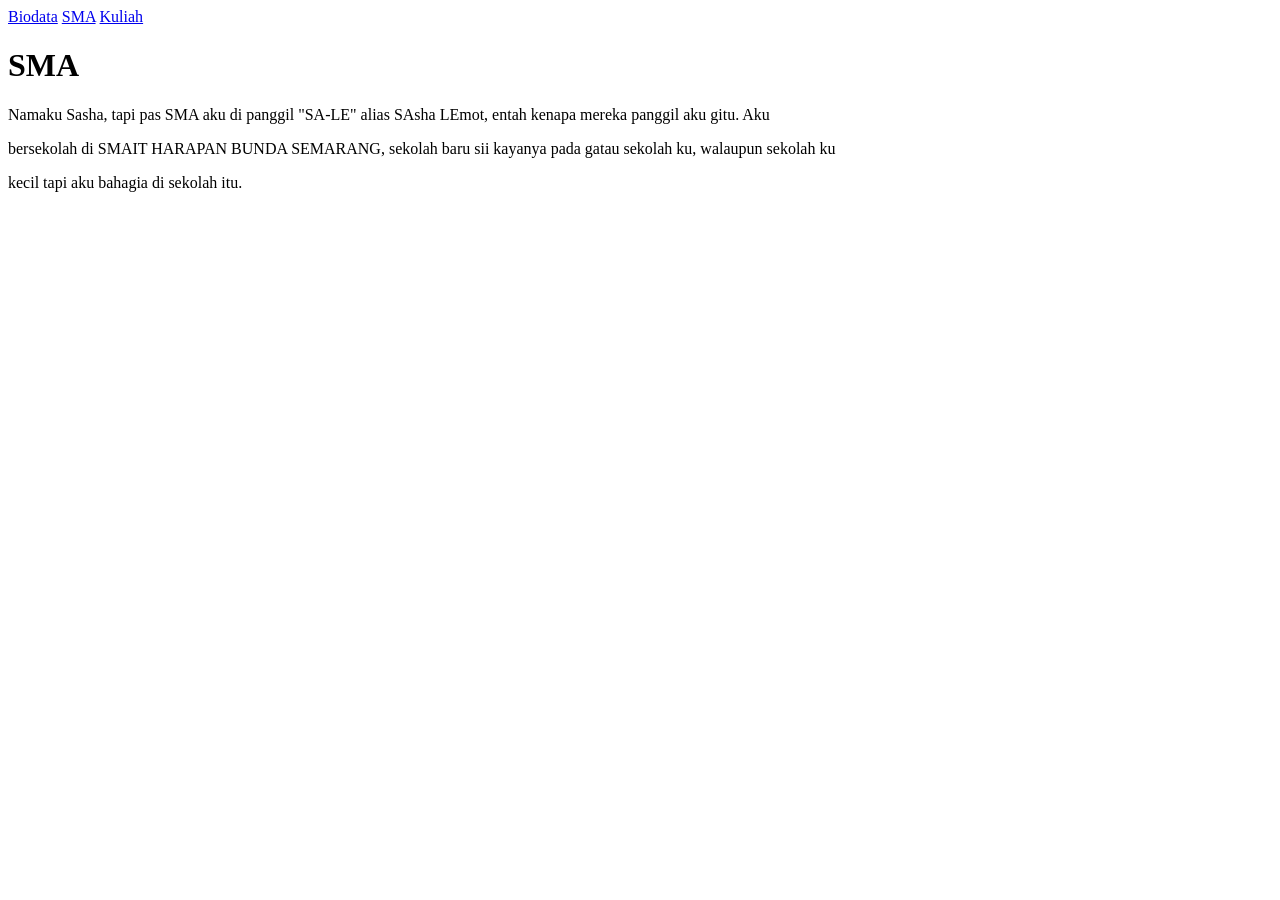
==== hlm2.aaz.html @ 374d3911 "update semua file" ====
<html>
    <head>
        <title>
            WEB AAZ
        </title>
    </head>
    <body>
         <h>
            <a href="web.aaz.html" = >Biodata</a>
            <a href="hlm2.aaz.html" = >SMA</a>
            <a href="hlm3.aaz.html" = >Kuliah</a>
        </h>
        <h1>
            SMA
        </h1>
        <p>
            Namaku Sasha, tapi pas SMA aku di panggil "SA-LE" alias SAsha LEmot, entah kenapa mereka panggil aku gitu. Aku
        </p>
        <p>
            bersekolah di SMAIT HARAPAN BUNDA SEMARANG, sekolah baru sii kayanya pada gatau sekolah ku, walaupun sekolah ku
        </p>
        <p>
            kecil tapi aku bahagia di sekolah itu.
        </p>
    </body>
</html>
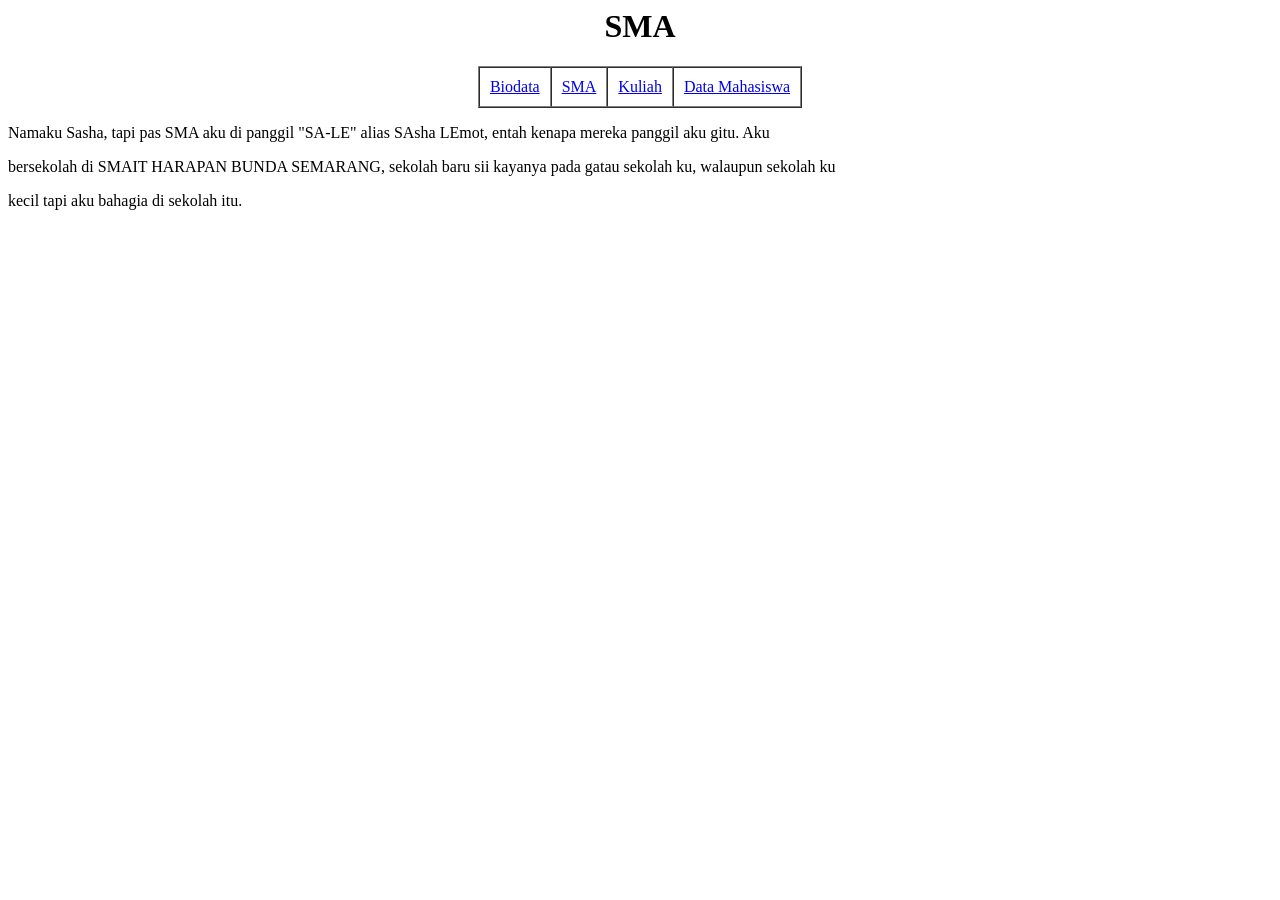
==== commit 69928873: "first commit" ====
--- a/hlm2.aaz.html
+++ b/hlm2.aaz.html
@@ -5,14 +5,25 @@
         </title>
     </head>
     <body>
-         <h>
-            <a href="web.aaz.html" = >Biodata</a>
-            <a href="hlm2.aaz.html" = >SMA</a>
-            <a href="hlm3.aaz.html" = >Kuliah</a>
-        </h>
-        <h1>
+        <h1 align="center">
             SMA
         </h1>
+         <table border="1" align="center" cellspacing="0" cellpadding="10px">
+            <tr>
+                <td>
+                    <a href="web.aaz.html" = >Biodata</a>
+                </td>
+                <td>
+                    <a href="hlm2.aaz.html" = >SMA</a>
+                </td>
+                <td>
+                    <a href="hlm3.aaz.html" = >Kuliah</a>
+                </td>
+                <td>
+                    <a href="mahasiswa.html" = >Data Mahasiswa</a>
+                </td>
+            </tr>
+        </table>
         <p>
             Namaku Sasha, tapi pas SMA aku di panggil "SA-LE" alias SAsha LEmot, entah kenapa mereka panggil aku gitu. Aku
         </p>
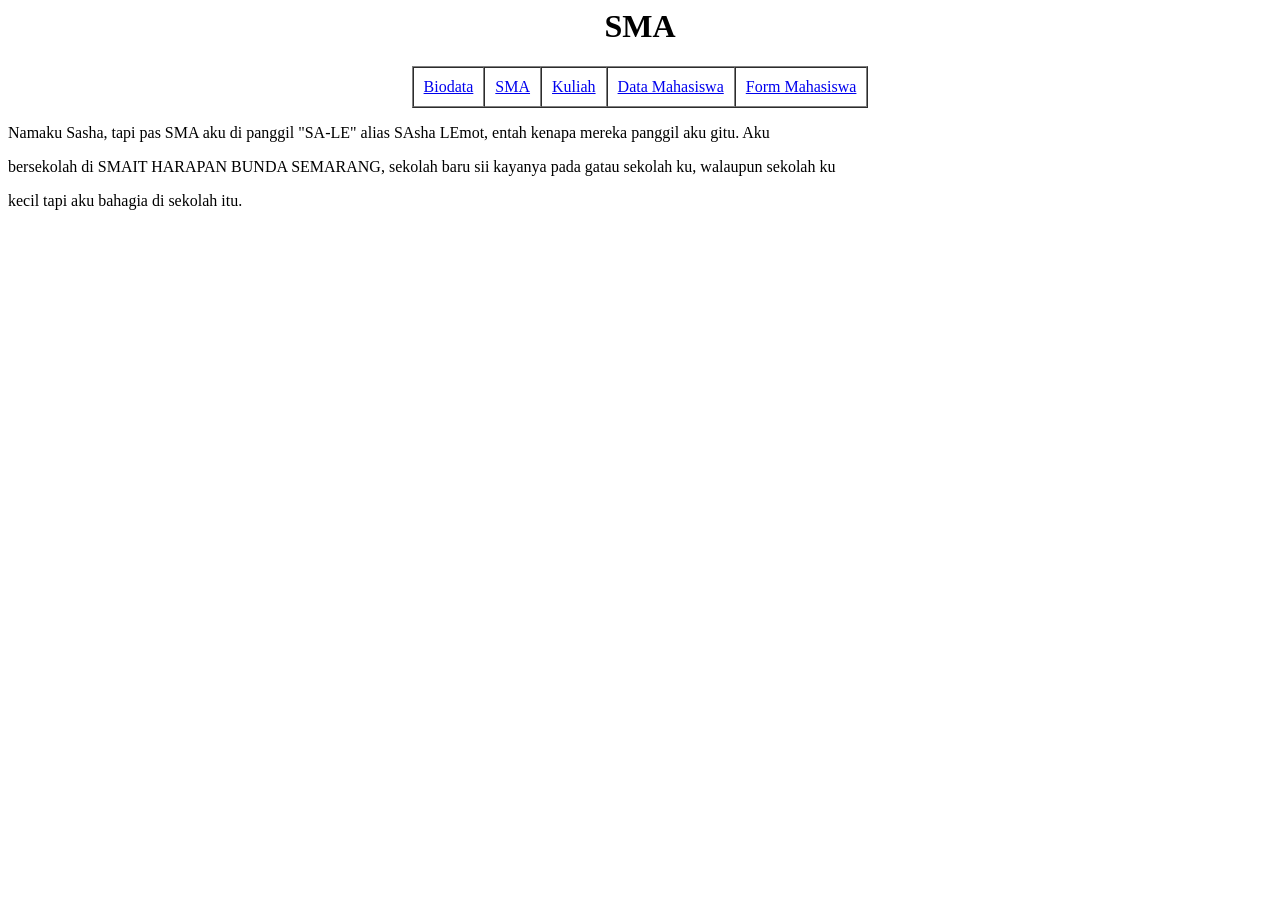
==== commit ee32ee08: "first commit" ====
--- a/hlm2.aaz.html
+++ b/hlm2.aaz.html
@@ -22,6 +22,9 @@
                 <td>
                     <a href="mahasiswa.html" = >Data Mahasiswa</a>
                 </td>
+                <td>
+                <a href="tambahdata.html" = >Form Mahasiswa</a>
+                </td>
             </tr>
         </table>
         <p>
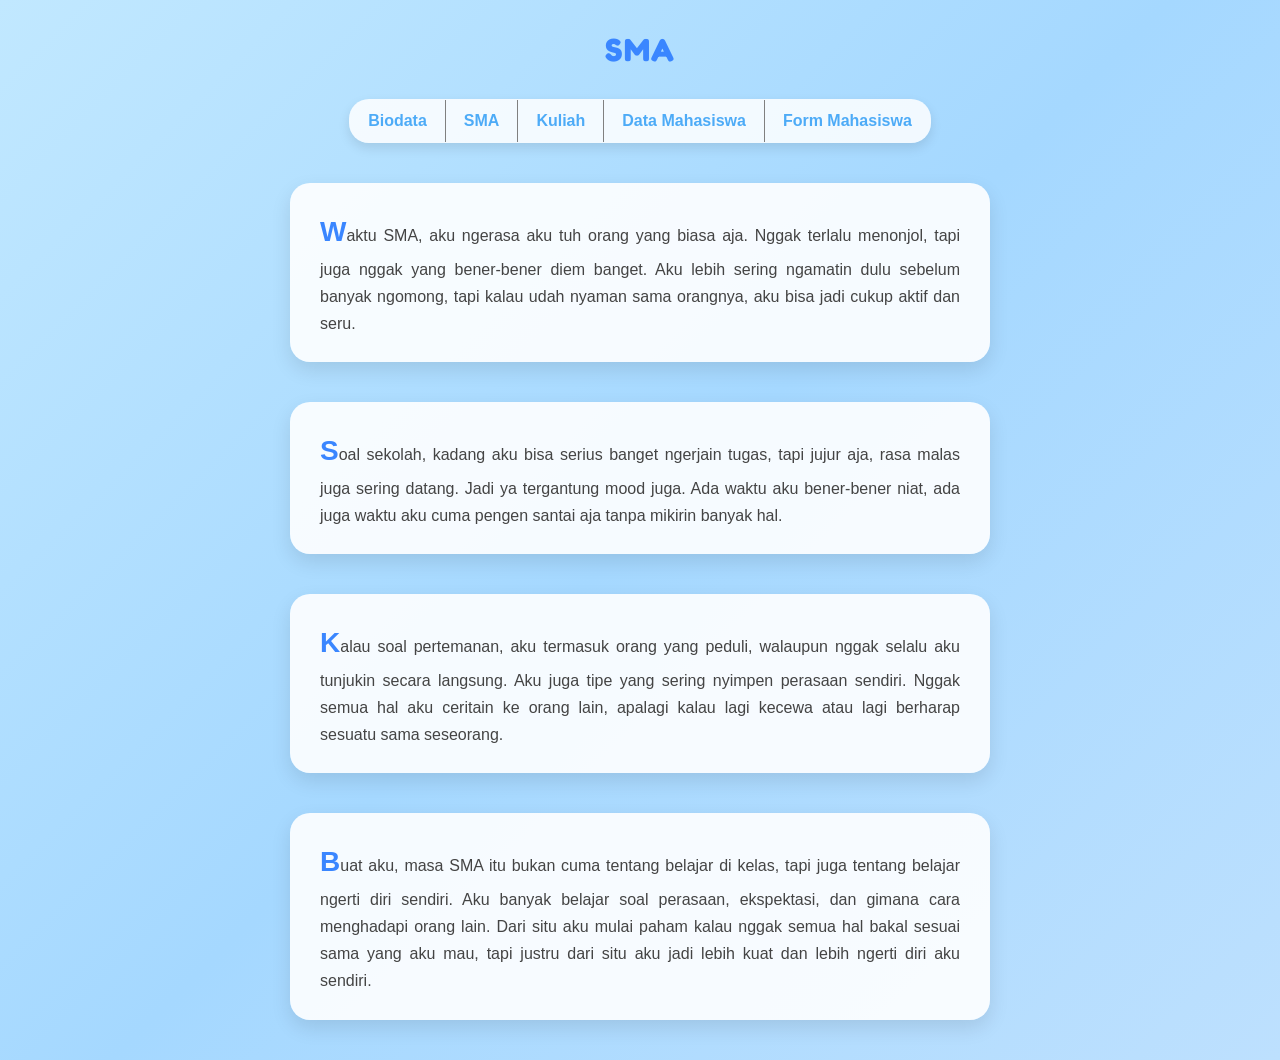
==== commit 51fd0130: "masukkan css" ====
--- a/hlm2.aaz.html
+++ b/hlm2.aaz.html
@@ -8,7 +8,9 @@
         <h1 align="center">
             SMA
         </h1>
-         <table border="1" align="center" cellspacing="0" cellpadding="10px">
+        <link rel="stylesheet" href="aset/css/style.css">
+        <link href="https://fonts.googleapis.com/css2?family=Fredoka&display=swap" rel="stylesheet">
+        <table border="1" align="center" cellspacing="0" cellpadding="10px">
             <tr>
                 <td>
                     <a href="web.aaz.html" = >Biodata</a>
@@ -27,14 +29,12 @@
                 </td>
             </tr>
         </table>
-        <p>
-            Namaku Sasha, tapi pas SMA aku di panggil "SA-LE" alias SAsha LEmot, entah kenapa mereka panggil aku gitu. Aku
-        </p>
-        <p>
-            bersekolah di SMAIT HARAPAN BUNDA SEMARANG, sekolah baru sii kayanya pada gatau sekolah ku, walaupun sekolah ku
-        </p>
-        <p>
-            kecil tapi aku bahagia di sekolah itu.
-        </p>
+        <p class="teks">
+            Waktu SMA, aku ngerasa aku tuh orang yang biasa aja. Nggak terlalu menonjol, tapi juga nggak yang bener-bener diem banget. Aku lebih sering ngamatin dulu sebelum banyak ngomong, tapi kalau udah nyaman sama orangnya, aku bisa jadi cukup aktif dan seru.</p>
+        <p class="teks">
+            Soal sekolah, kadang aku bisa serius banget ngerjain tugas, tapi jujur aja, rasa malas juga sering datang. Jadi ya tergantung mood juga. Ada waktu aku bener-bener niat, ada juga waktu aku cuma pengen santai aja tanpa mikirin banyak hal.</p>
+        <p class="teks">
+            Kalau soal pertemanan, aku termasuk orang yang peduli, walaupun nggak selalu aku tunjukin secara langsung. Aku juga tipe yang sering nyimpen perasaan sendiri. Nggak semua hal aku ceritain ke orang lain, apalagi kalau lagi kecewa atau lagi berharap sesuatu sama seseorang.</p>
+        <p class="teks">Buat aku, masa SMA itu bukan cuma tentang belajar di kelas, tapi juga tentang belajar ngerti diri sendiri. Aku banyak belajar soal perasaan, ekspektasi, dan gimana cara menghadapi orang lain. Dari situ aku mulai paham kalau nggak semua hal bakal sesuai sama yang aku mau, tapi justru dari situ aku jadi lebih kuat dan lebih ngerti diri aku sendiri.</p>
     </body>
 </html>
--- a/aset/css/style.css
+++ b/aset/css/style.css
@@ -0,0 +1,165 @@
+* {
+  margin: 0;
+  padding: 0;
+  box-sizing: border-box;
+  font-family: 'Poppins', sans-serif;
+}
+
+body {
+  background: linear-gradient(135deg, #c1e8ff, #a5d8ff, #bde0fe);
+}
+
+h1 {
+  text-align: center;
+  font-family: 'Fredoka', sans-serif;
+  color: #3a86ff;
+  margin: 30px 0;
+  font-size: 32px;
+  letter-spacing: 2px;
+}
+
+table {
+  margin: auto;
+  border-collapse: collapse;
+  background: rgba(255,255,255,0.85);
+  border-radius: 20px;
+  overflow: hidden;
+  box-shadow: 0 5px 12px rgba(0,0,0,0.1);
+}
+
+td {
+  padding: 12px 18px;
+  text-align: center;
+}
+
+td a {
+  text-decoration: none;
+  color: #4dabf7;
+  font-weight: 600;
+  transition: 0.3s;
+}
+
+td a:hover {
+  color: #1864ab;
+}
+
+.box {
+  width: 340px;
+  margin: 40px auto;
+  background: rgba(255,255,255,0.9);
+  padding: 25px;
+  border-radius: 25px;
+  text-align: center;
+  box-shadow: 0 8px 20px rgba(0,0,0,0.12);
+  transition: 0.3s;
+}
+
+.box:hover {
+  transform: translateY(-5px);
+}
+
+.box img {
+  border-radius: 50%;
+  border: 5px solid #a5d8ff;
+  margin-bottom: 15px;
+}
+
+.nama {
+  font-size: 20px;
+  font-weight: bold;
+  color: #1c7ed6;
+  margin-bottom: 6px;
+  text-align: center;
+}
+
+.nim {
+  font-size: 20px;
+  font-weight: bold;
+  color: #0e273d;
+  margin-bottom: 6px;
+  text-align: center;
+}
+
+.teks {
+  width: 700px;
+  margin: 40px auto;
+  background: rgba(255,255,255,0.9);
+  padding: 25px 30px;
+  border-radius: 20px;
+  line-height: 1.7;
+  text-align: justify; /* biar rapi */
+  color: #444;
+  box-shadow: 0 8px 20px rgba(0,0,0,0.1);
+}
+
+.teks::first-letter {
+  font-size: 28px;
+  font-weight: bold;
+  color: #3a86ff;
+}
+
+form {
+  width: 420px;
+  margin: 40px auto;
+  background: rgba(255,255,255,0.95);
+  padding: 25px 30px;
+  border-radius: 25px;
+  box-shadow: 0 10px 25px rgba(0,0,0,0.15);
+}
+
+form label {
+  font-weight: 500;
+  color: #1c7ed6;
+}
+
+form input,
+form select,
+form textarea {
+  width: 100%;
+  padding: 10px;
+  margin-top: 5px;
+  border-radius: 10px;
+  border: 1px solid #a5d8ff;
+  outline: none;
+  transition: 0.3s;
+}
+
+form input:focus,
+form select:focus,
+form textarea:focus {
+  border-color: #4dabf7;
+  box-shadow: 0 0 8px rgba(77,171,247,0.5);
+}
+
+form input[type="radio"],
+form input[type="checkbox"] {
+  width: auto;
+  margin-right: 5px;
+}
+
+form input[type="submit"] {
+  background: linear-gradient(135deg, #4dabf7, #3a86ff);
+  color: white;
+  font-weight: bold;
+  border: none;
+  margin-top: 15px;
+  cursor: pointer;
+  transition: 0.3s;
+}
+
+form input[type="submit"]:hover {
+  transform: scale(1.05);
+  background: linear-gradient(135deg, #3a86ff, #1c7ed6);
+}
+
+form p {
+  margin-top: 10px;
+  font-weight: 500;
+  color: #444;
+}
+
+@media (max-width: 768px) {
+  .teks {
+    width: 90%;
+  }
+}
